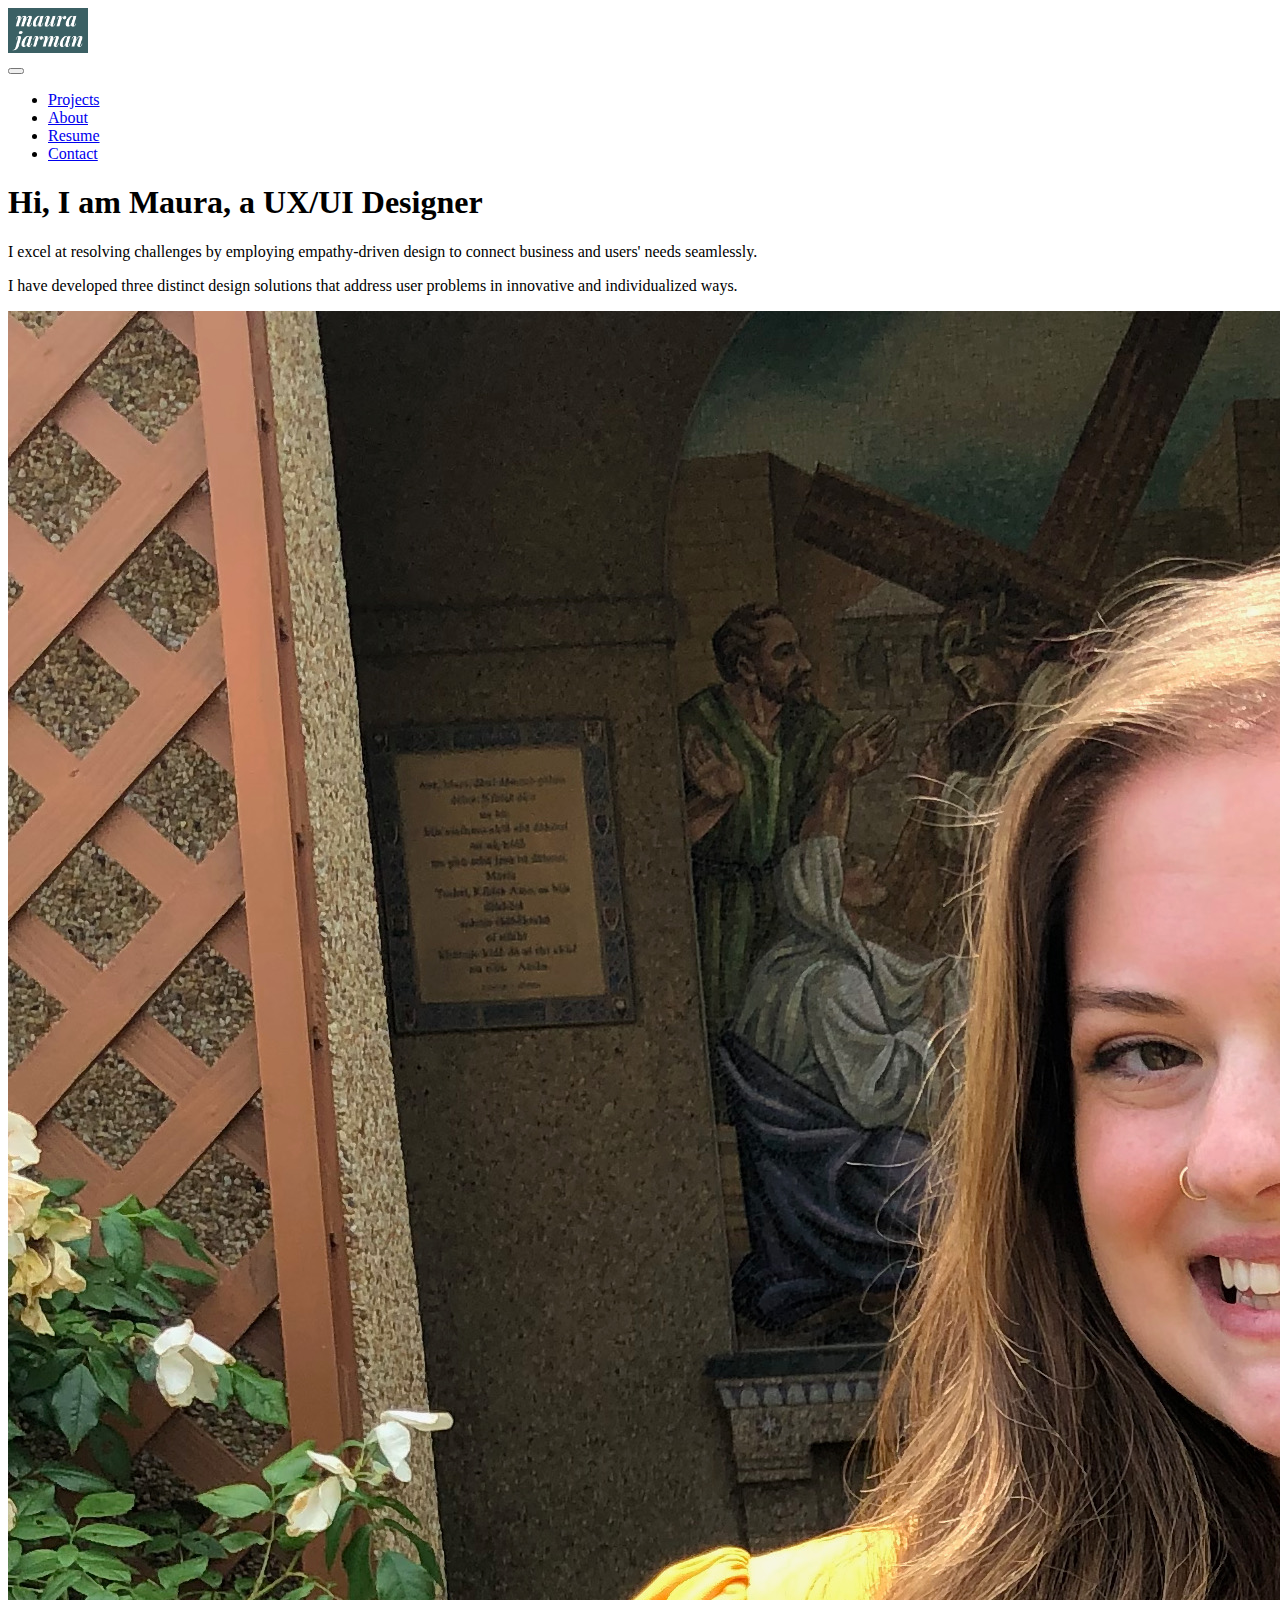
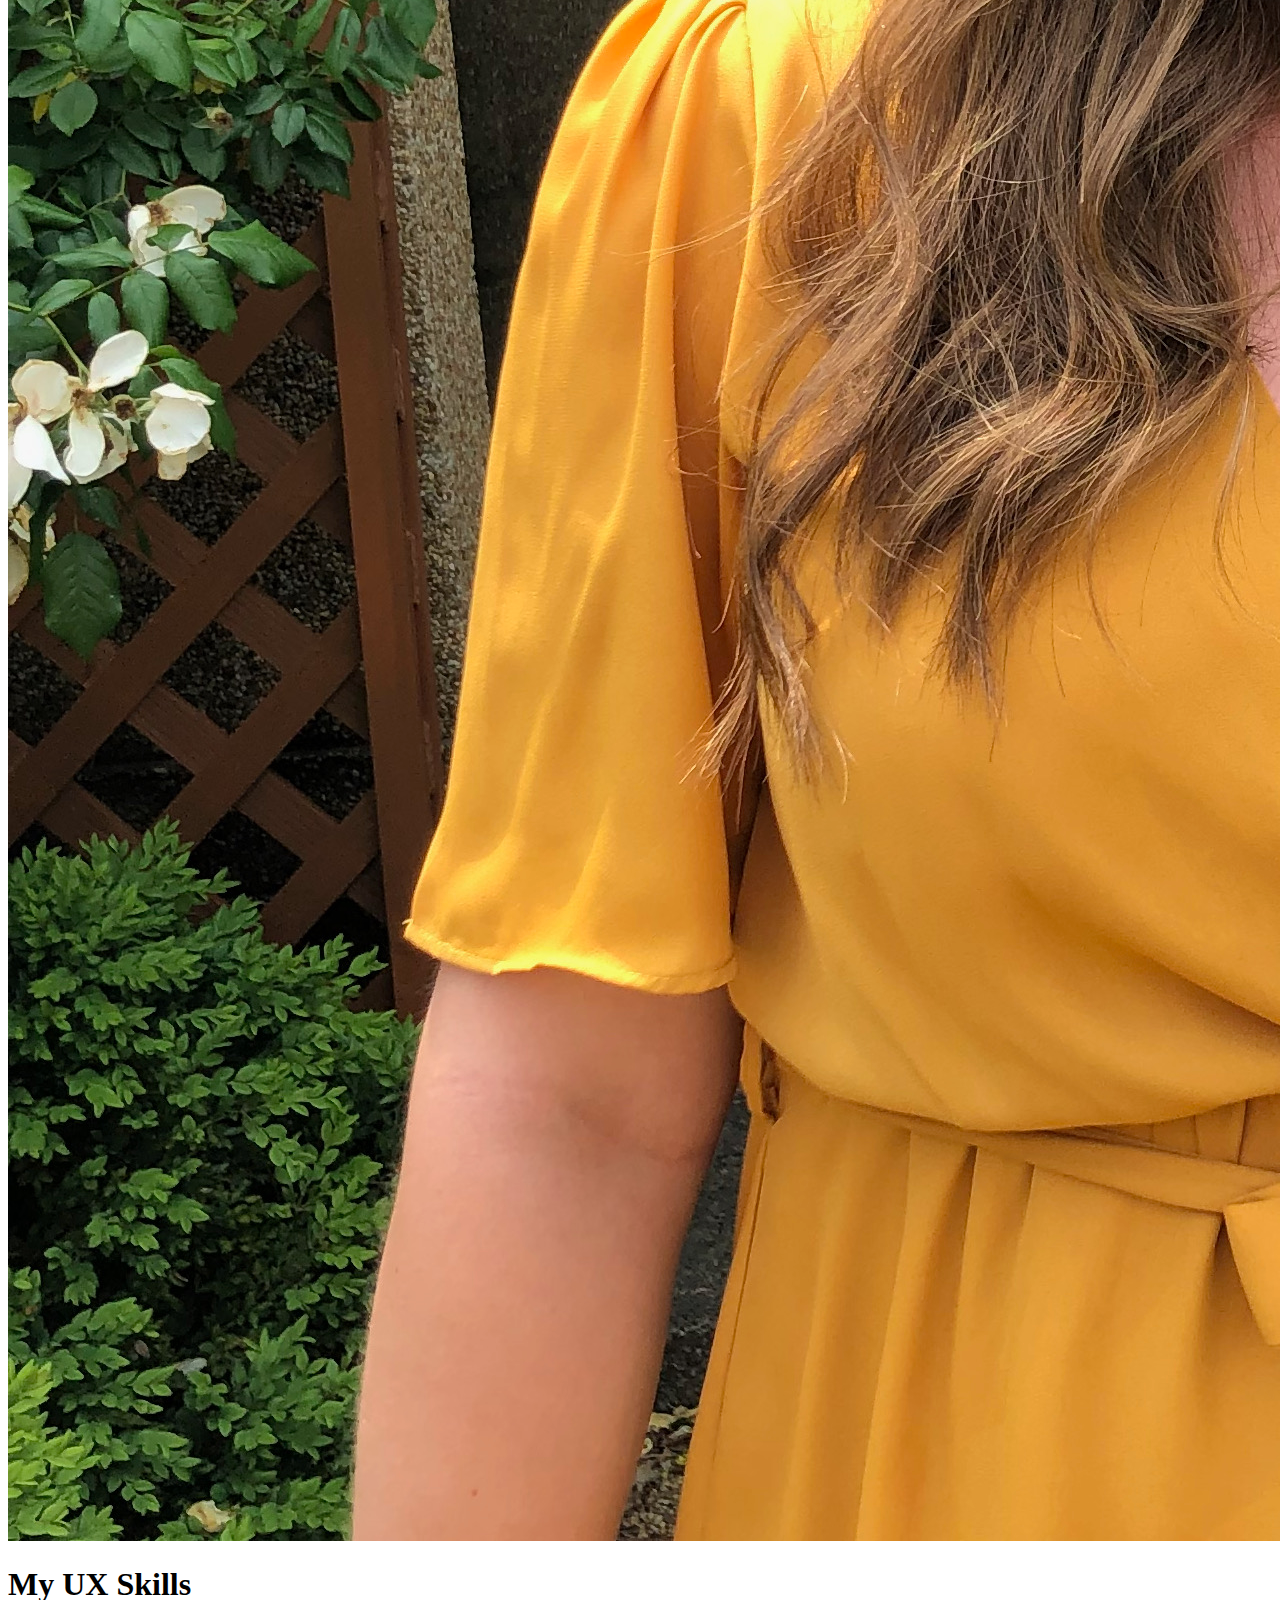
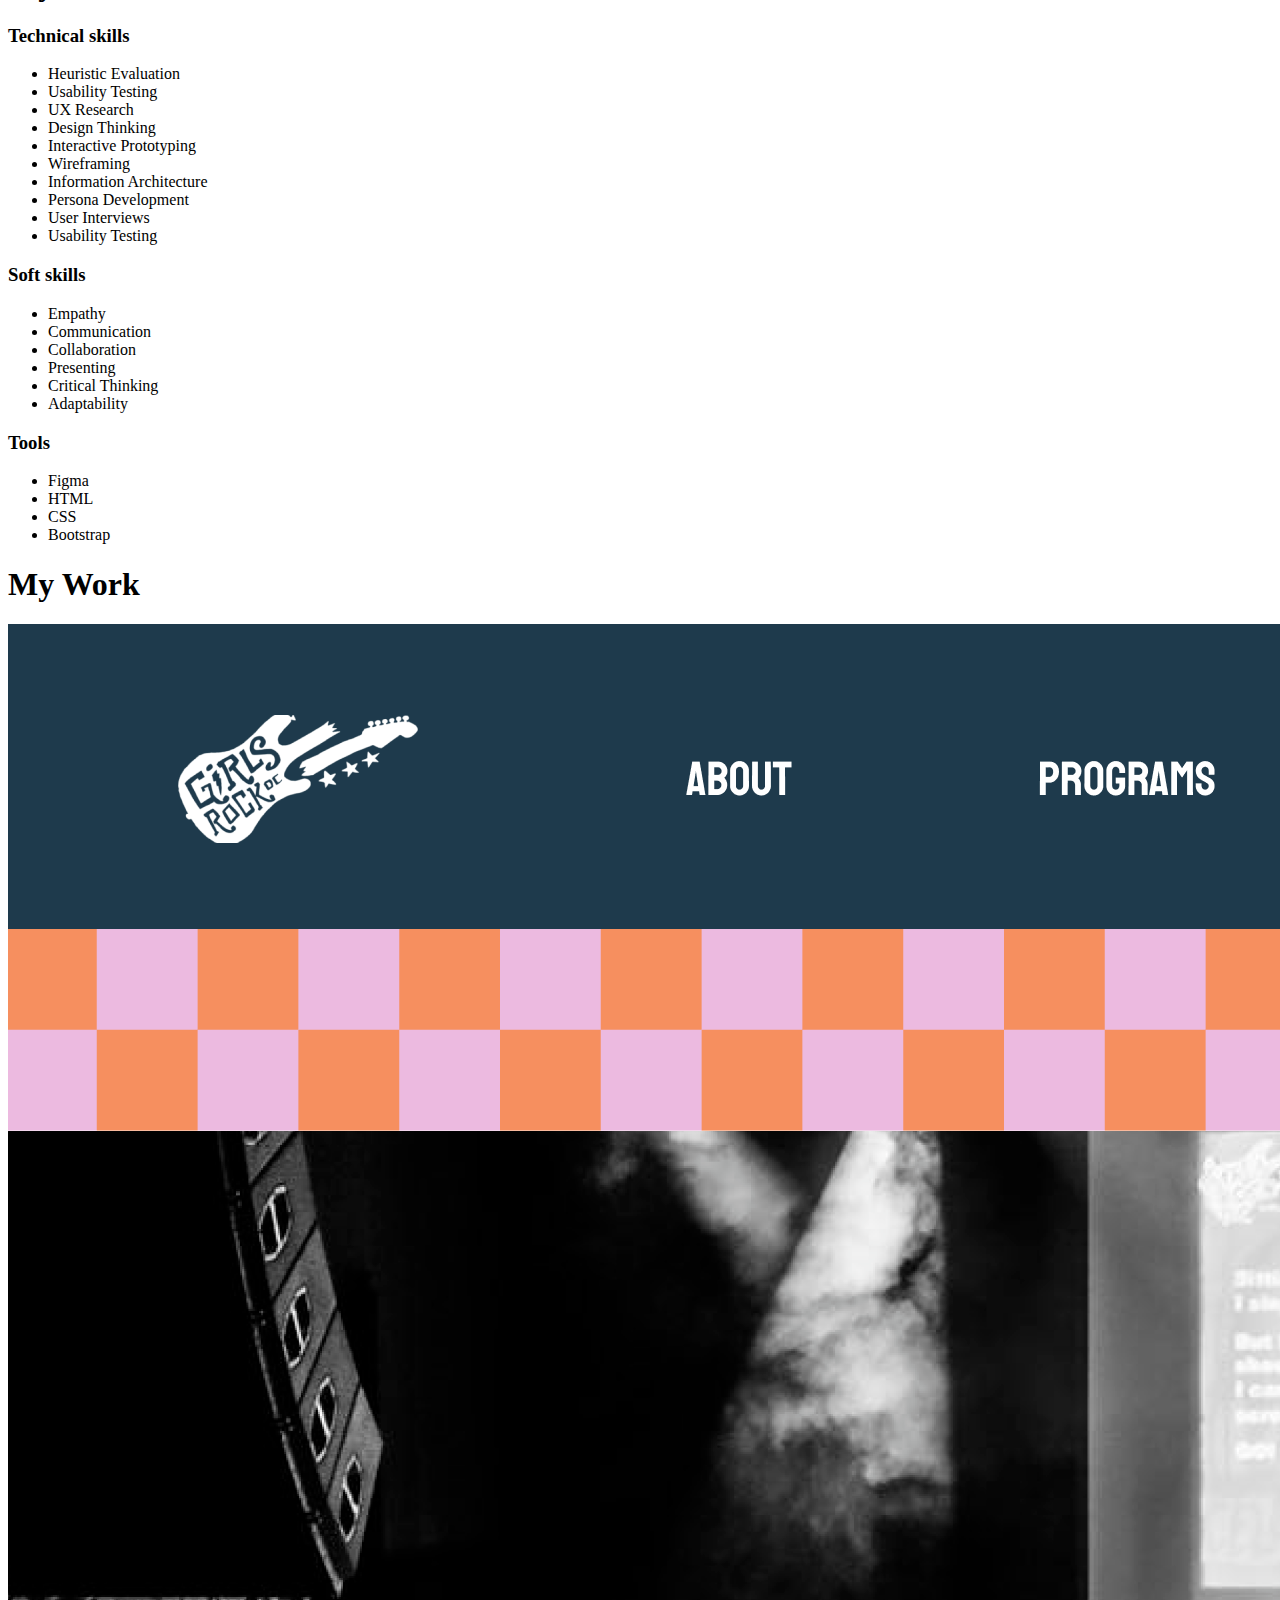
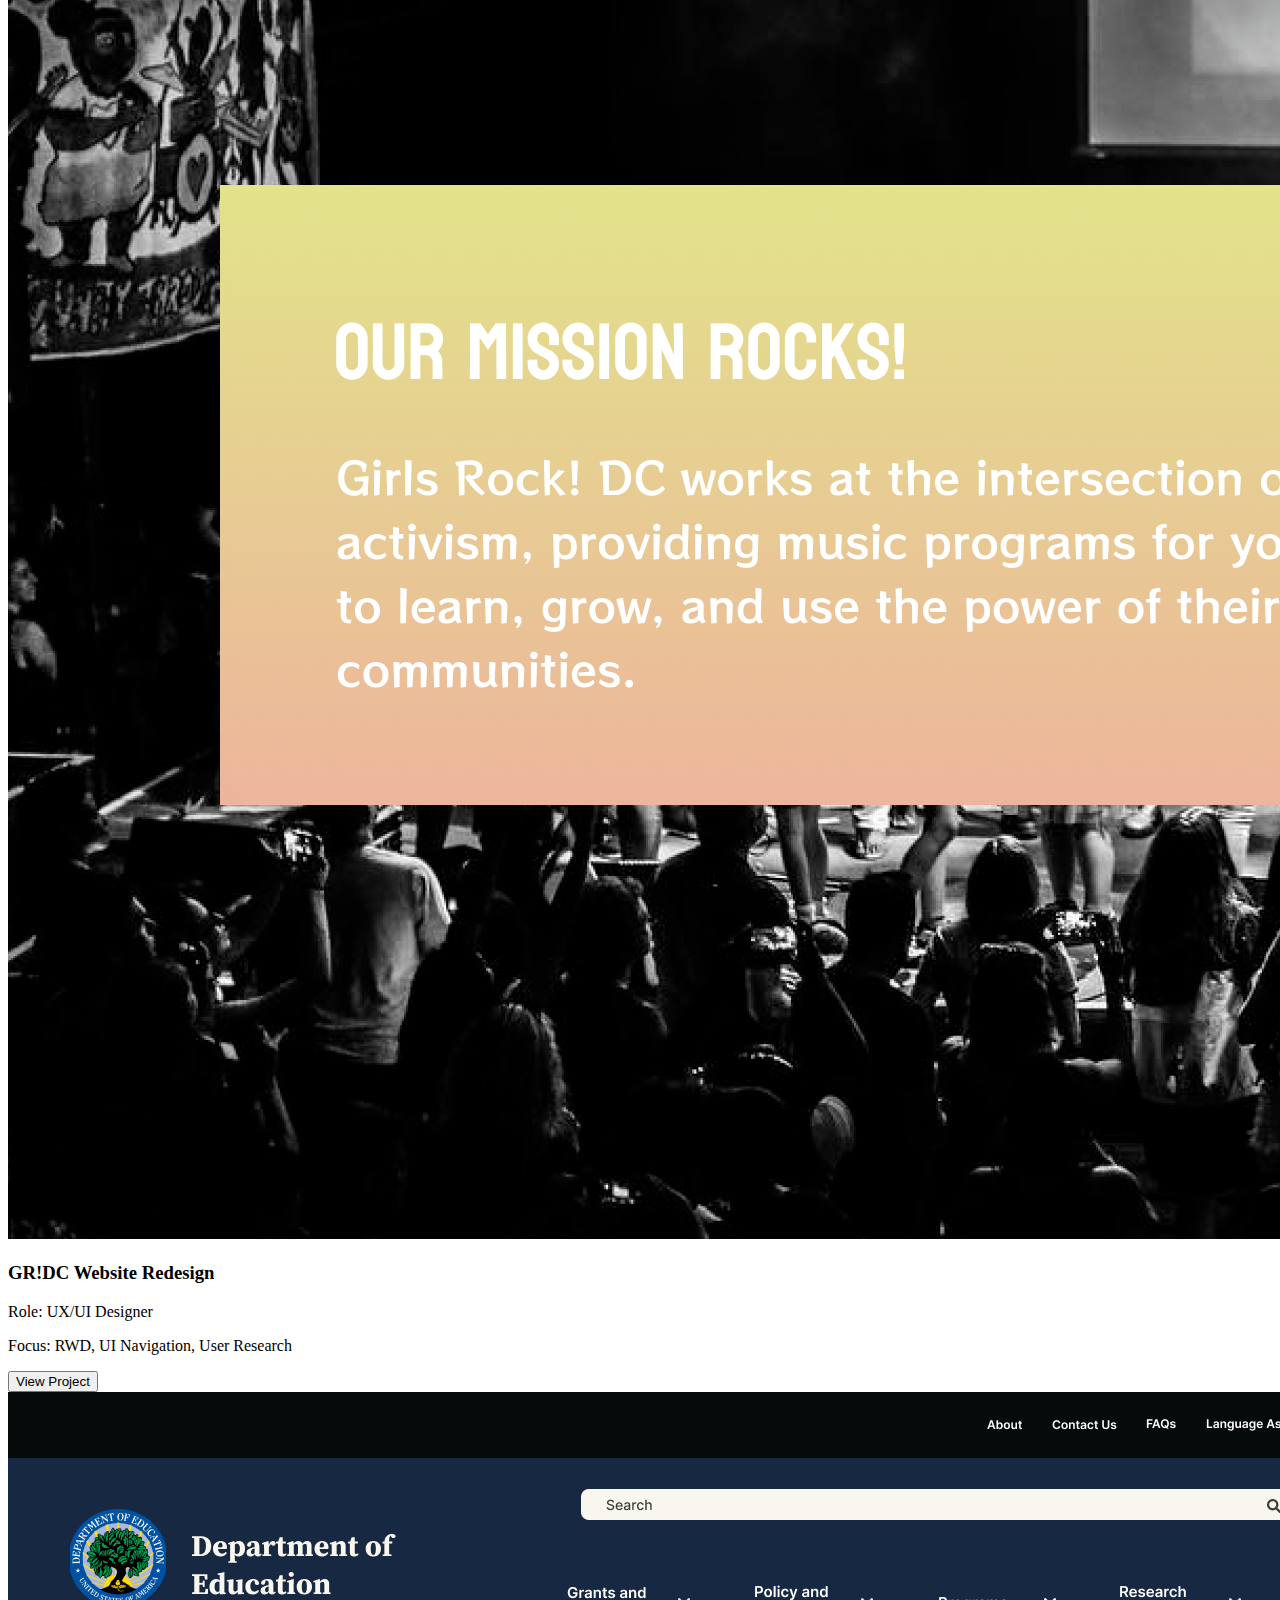
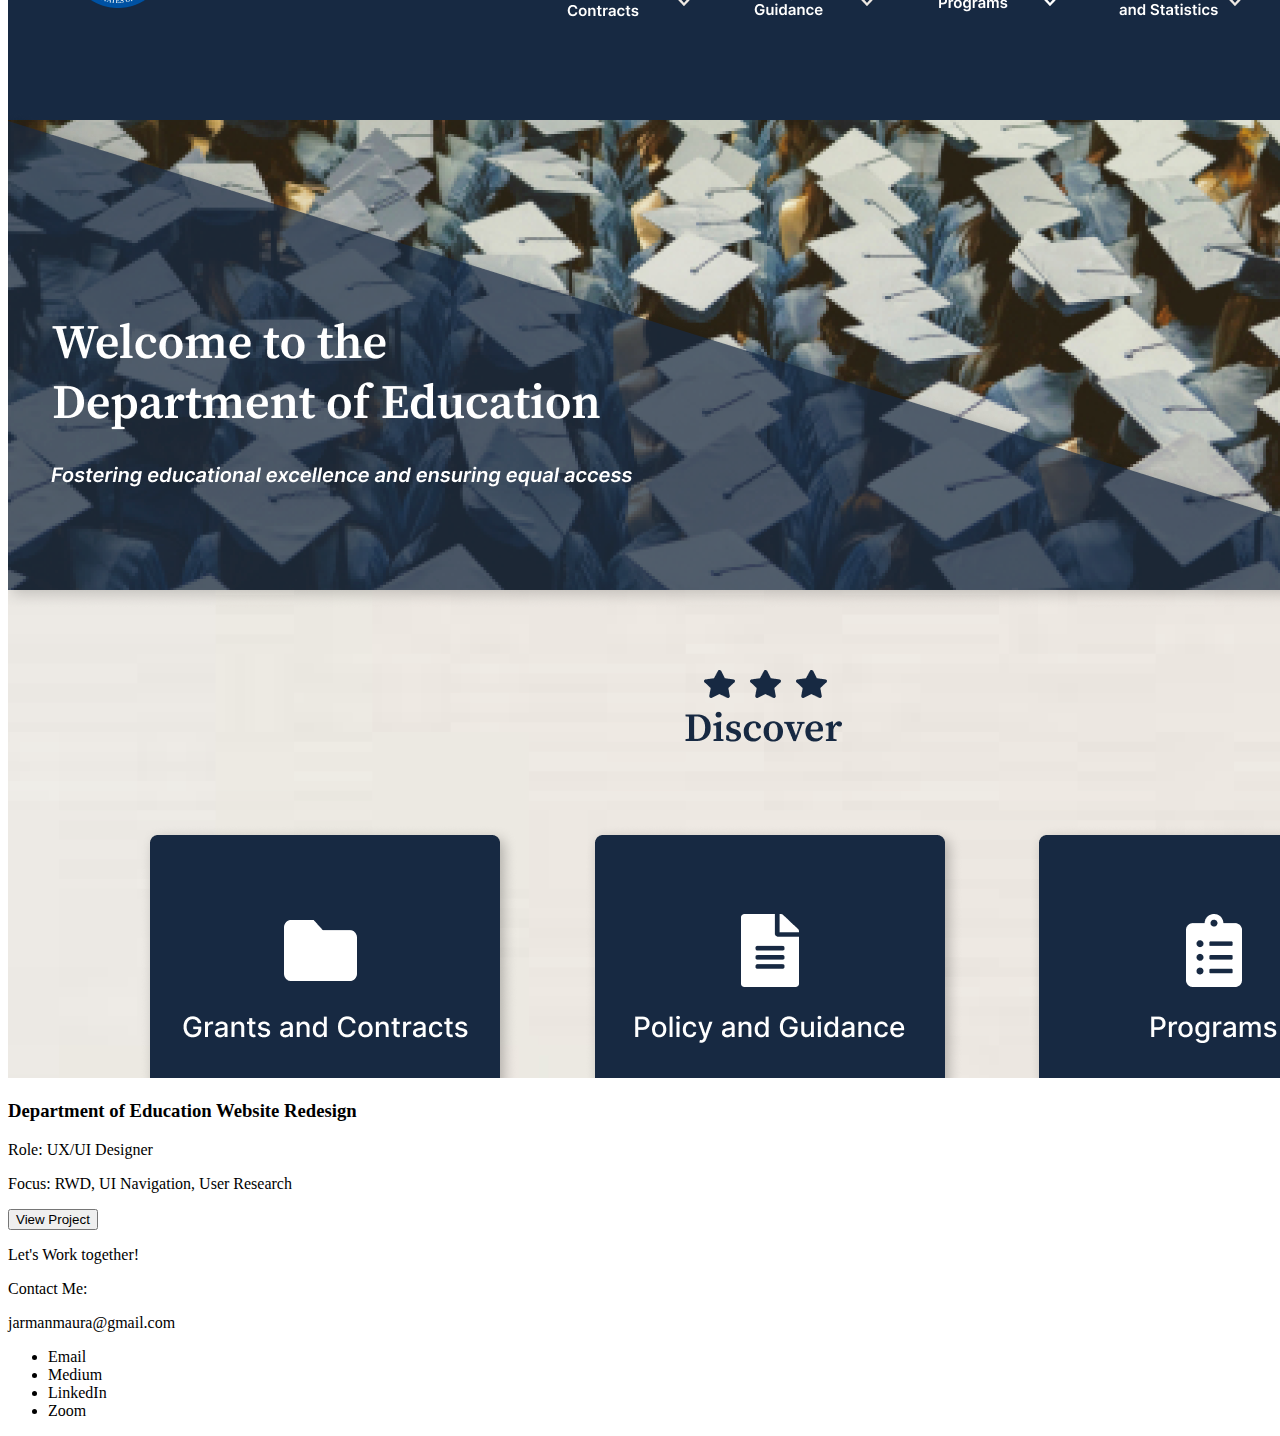
==== index.html @ 614c44e8 "Week 19" ====
<!DOCTYPE html>
<html>
<head>
    <link href="https://cdn.jsdelivr.net/npm/bootstrap@5.3.2/dist/css/bootstrap.min.css" rel="stylesheet" integrity="sha384-T3c6CoIi6uLrA9TneNEoa7RxnatzjcDSCmG1MXxSR1GAsXEV/Dwwykc2MPK8M2HN" crossorigin="anonymous">
    <link rel="stylesheet" href="css/style.css">
    <title>Maura Jarman UX/UI Designer</title>
    <meta name="viewport" content="width=device-width, initial-scale=1">
</head>
<body>

    <nav class="navbar navbar-expand-lg custom-navbar-bg">

        <div class="container">
          <a class="navbar-brand" href="#">
            <img src="images/Maura.png" alt="Maura's Logo" width="80" height="45">
          </a>
        </div>
    
          <button class="navbar-toggler" type="button" data-bs-toggle="collapse" data-bs-target="#navbarSupportedContent" aria-controls="navbarSupportedContent" aria-expanded="false" aria-label="Toggle navigation">
            <span class="navbar-toggler-icon"></span>
          </button>
          <div class="collapse navbar-collapse" id="navbarSupportedContent">
            <ul class="navbar-nav me-auto mb-2 mb-lg-0">
              <li class="nav-item">
                <a class="nav-link active" aria-current="page" href="#">Projects</a>
              </li>
              <li class="nav-item">
                <a class="nav-link" href="#">About</a>
              </li>
              <li class="nav-item">
                <a class="nav-link" href="#">Resume</a>
              </li>
              <li class="nav-item">
                <a class="nav-link" href="#">Contact</a>
              </li>
            </ul>
          </div>
        </div>
      </nav>

      <section class="heroImg">
      <div class="container text-center">
        <div class="row align-items-start">
          <div class="col">
            <h1>Hi, I am Maura, a UX/UI Designer</h1>
            <p>I excel at resolving challenges by employing empathy-driven design to connect business and users' needs seamlessly.</p>
            <p>I have developed three distinct design solutions that address user problems in innovative and individualized ways.</p>
          </div>
          <div class="col">
            <img src="images/IMG_3238.jpeg" alt="Maura's Profile Photo" class="hero-image">
          </div>
        </div>
      </div>

    </section>
    <section class="mySkills">
        <h1> My UX Skills </h1>
      <div class="container text-center">
        <div class="row align-items-start">
          <div class="col">
                <h3> Technical skills </h3>
                <ul>
                    <li>Heuristic Evaluation</li>
                    <li>Usability Testing</li>
                    <li>UX Research</li>
                    <li>Design Thinking</li>
                    <li>Interactive Prototyping</li>
                    <li>Wireframing</li>
                    <li>Information Architecture</li>
                    <li>Persona Development</li>
                    <li>User Interviews</li>
                    <li>Usability Testing</li>
                </ul>
            </div>

          <div class="col">
            <h3> Soft skills </h3>
                <ul>
                    <li>Empathy</li>
                    <li>Communication</li>
                    <li>Collaboration</li>
                    <li>Presenting</li>
                    <li>Critical Thinking</li>
                    <li>Adaptability</li>
                </ul>
          </div>
          <div class="col">
            <h3> Tools </h3>
            <ul>
                <li>Figma</li>
                <li>HTML</li>
                <li>CSS</li> 
                <li>Bootstrap</li>          
            </ul>
          </div>
        </div>
      </div>
      </section>

    <section class="myWork">
        <h1>My Work</h1>
        <div class="workGrid">
            <div class="workItem">
                <div class="container text-center">
                    <div class="row align-items-start">
                      <div class="col">
                        <img src="images/GRDC.png" alt="GRDC Homescreen">
                      </div>
                      <div class="col">
                        <h3 class="text-left">GR!DC Website Redesign</h3>
                        <p class="text-left">Role: UX/UI Designer</p>
                        <p class="text-left">Focus: RWD, UI Navigation, User Research</p>
                        <button type="button" class="btn btn-primary">View Project</button>
                      </div>
                    </div>
                  </div>
            
                  <div class="container text-center">
                    <div class="row align-items-start">
                      <div class="col">
                        <img src="images/DEPED.png" alt="Department of Education Homepage">
                      </div>
                      <div class="col">
                        <h3>Department of Education Website Redesign</h3>
                        <p>Role: UX/UI Designer</p>
                        <p>Focus: RWD, UI Navigation, User Research</p>
                        <button type="button" class="btn btn-primary">View Project</button>
                      </div>
                    </div>
                  </div>
               
    </section>

    <footer class="footer">
        <p>Let's Work together!</p>
        <p>Contact Me:</p>
        <p>jarmanmaura@gmail.com</p>
        <ul>
            <li>Email</li>
            <li>Medium</li>
            <li>LinkedIn</li>
            <li>Zoom</li>
        </ul>
    </footer>
</body>
</html>
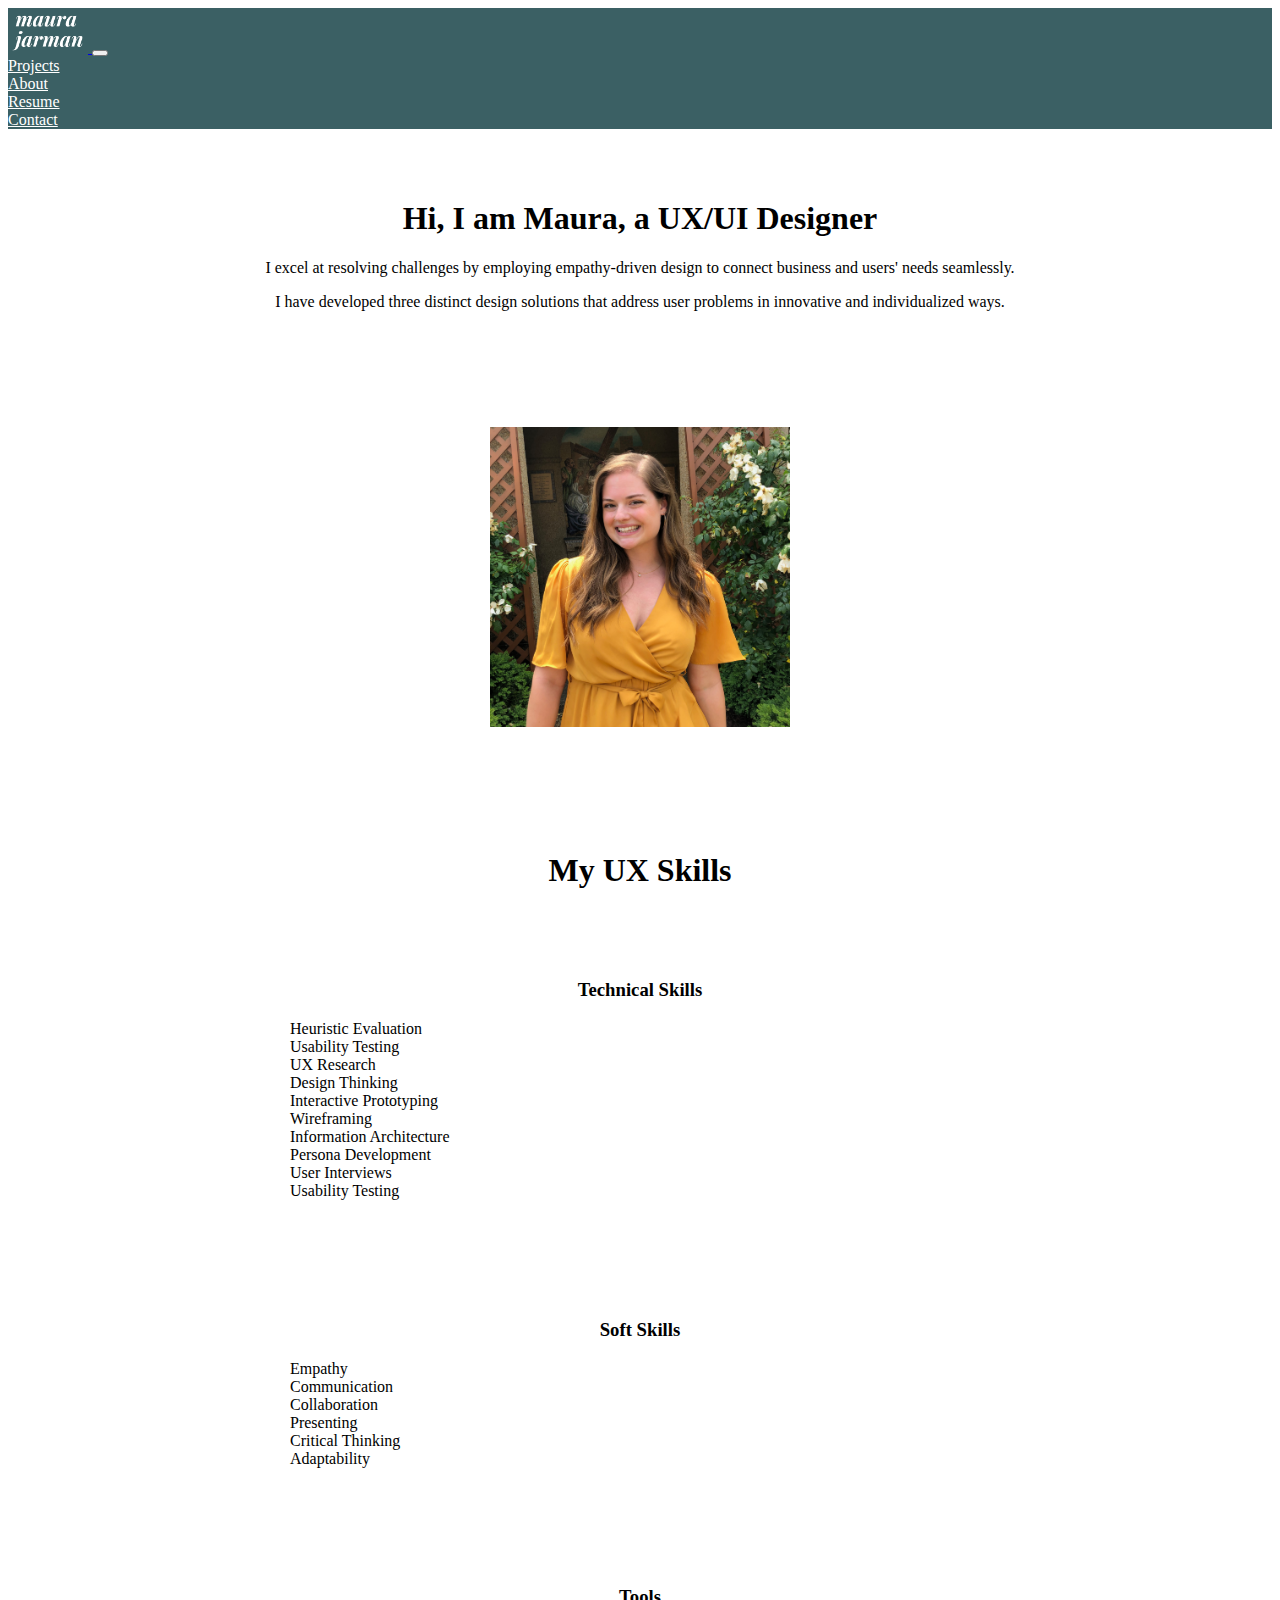
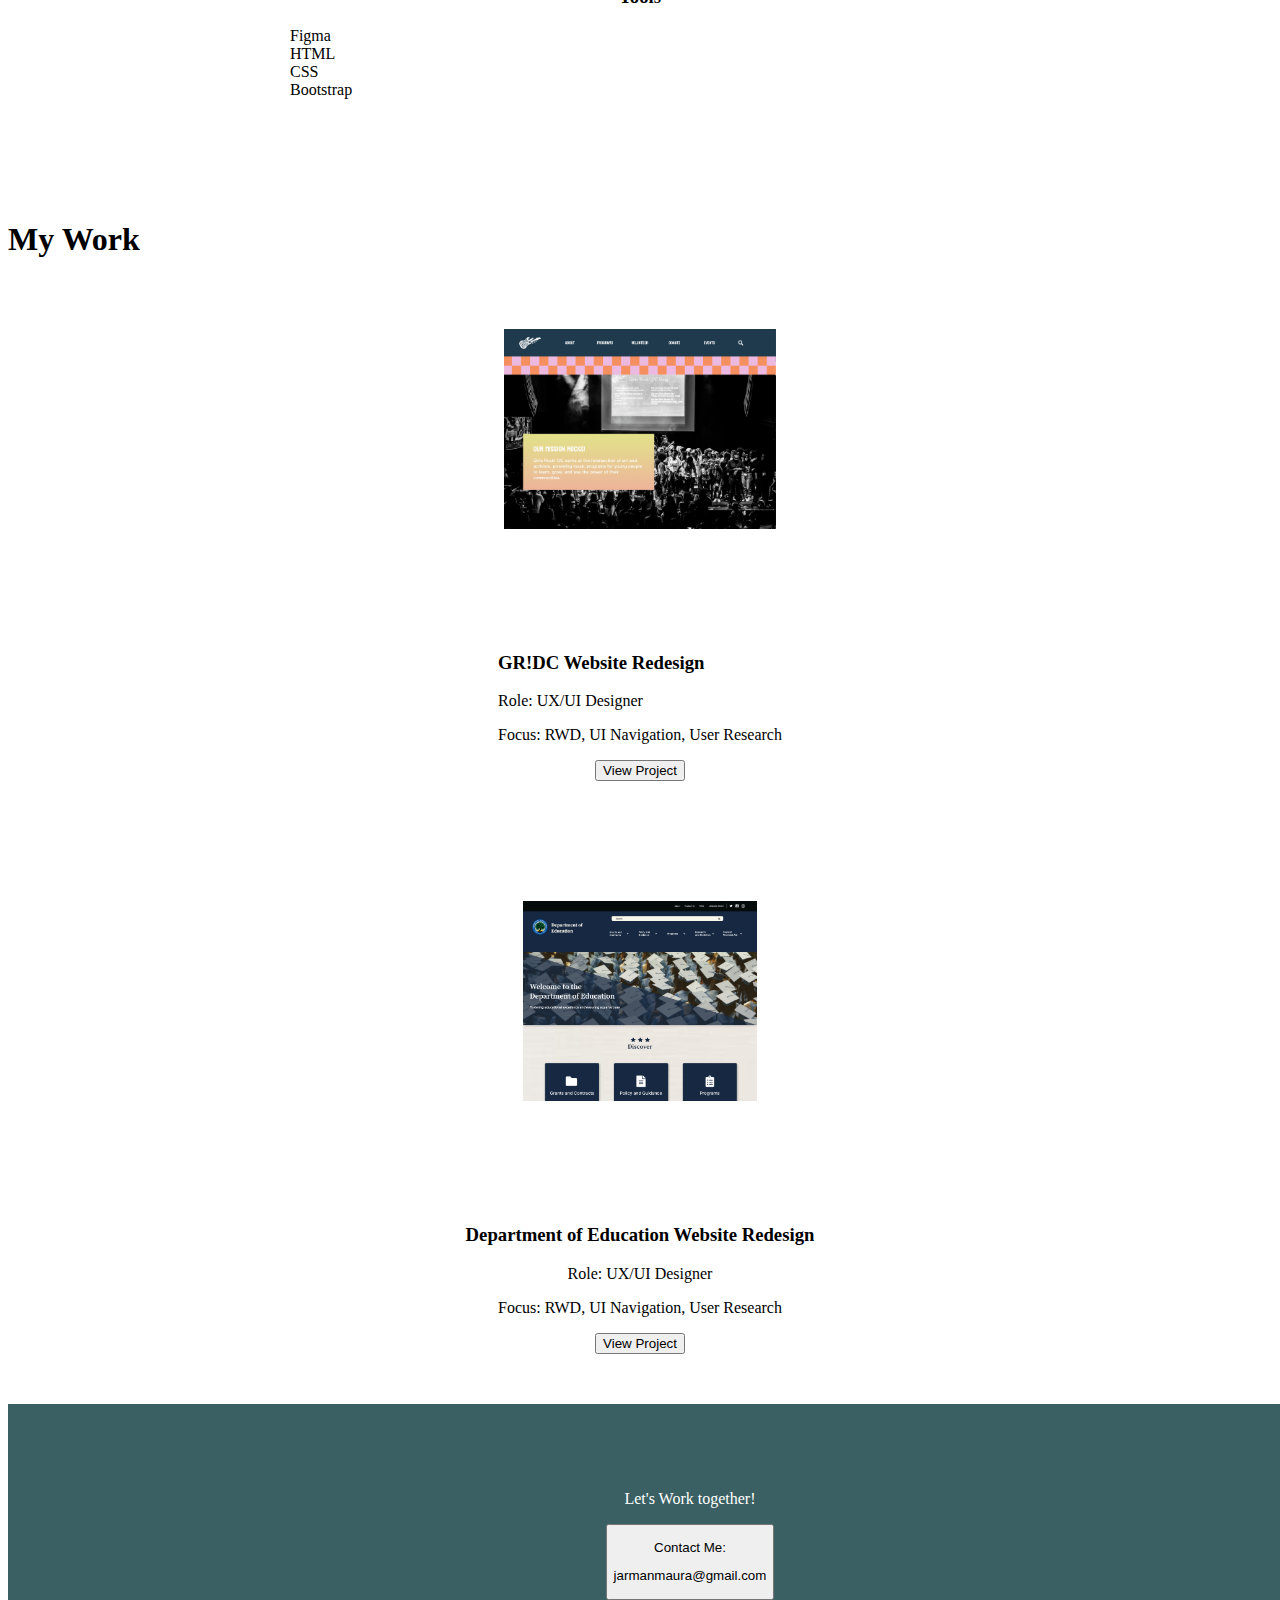
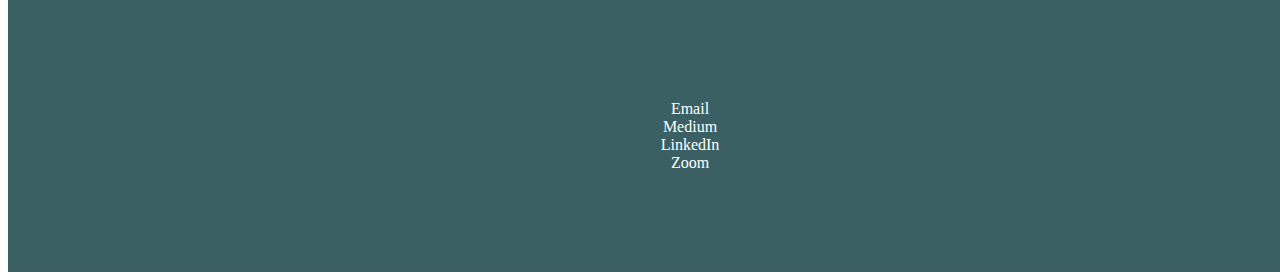
==== commit f4354956: "changes" ====
--- a/index.html
+++ b/index.html
@@ -1,65 +1,62 @@
 <!DOCTYPE html>
 <html>
 <head>
+    <meta name="viewport" content="width=device-width, initial-scale=1">
     <link href="https://cdn.jsdelivr.net/npm/bootstrap@5.3.2/dist/css/bootstrap.min.css" rel="stylesheet" integrity="sha384-T3c6CoIi6uLrA9TneNEoa7RxnatzjcDSCmG1MXxSR1GAsXEV/Dwwykc2MPK8M2HN" crossorigin="anonymous">
-    <link rel="stylesheet" href="css/style.css">
+    <link rel="stylesheet" href="images/css/style.css">
     <title>Maura Jarman UX/UI Designer</title>
-    <meta name="viewport" content="width=device-width, initial-scale=1">
 </head>
 <body>
 
-    <nav class="navbar navbar-expand-lg custom-navbar-bg">
+<nav class="navbar navbar-expand-lg custom-navbar-bg">
+    <div class="container">
+        <a class="navbar-brand" href="#">
+            <img src="images/Maura.png" alt="Maura's Logo" width="80" height="45">
+        </a>
+        <button class="navbar-toggler" type="button" data-bs-toggle="collapse" data-bs-target="#navbarSupportedContent" aria-controls="navbarSupportedContent" aria-expanded="false" aria-label="Toggle navigation">
+            <span class="navbar-toggler-icon"></span>
+        </button>
+        <div class="collapse navbar-collapse" id="navbarSupportedContent">
+            <ul class="navbar-nav ml-auto">
+                <li class="nav-item">
+                    <a class="nav-link scroll-to-projects" href="#myWork">Projects</a>
+                </li>
+                <li class="nav-item">
+                    <a class="nav-link" href="#">About</a>
+                </li>
+                <li class="nav-item">
+                    <a class="nav-link" href="#">Resume</a>
+                </li>
+                <li class="nav-item">
+                    <a class="nav-link" href="#">Contact</a>
+                </li>
+            </ul>
+        </div>
+    </div>
+</nav>
 
-        <div class="container">
-          <a class="navbar-brand" href="#">
-            <img src="images/Maura.png" alt="Maura's Logo" width="80" height="45">
-          </a>
+<section class="heroImg">
+    <div class="container text-center">
+      <div class="row">
+        <div class="col">
+          <h1>Hi, I am Maura, a UX/UI Designer</h1>
+          <p>I excel at resolving challenges by employing empathy-driven design to connect business and users' needs seamlessly.</p>
+        <p>I have developed three distinct design solutions that address user problems in innovative and individualized ways.</p>
         </div>
-    
-          <button class="navbar-toggler" type="button" data-bs-toggle="collapse" data-bs-target="#navbarSupportedContent" aria-controls="navbarSupportedContent" aria-expanded="false" aria-label="Toggle navigation">
-            <span class="navbar-toggler-icon"></span>
-          </button>
-          <div class="collapse navbar-collapse" id="navbarSupportedContent">
-            <ul class="navbar-nav me-auto mb-2 mb-lg-0">
-              <li class="nav-item">
-                <a class="nav-link active" aria-current="page" href="#">Projects</a>
-              </li>
-              <li class="nav-item">
-                <a class="nav-link" href="#">About</a>
-              </li>
-              <li class="nav-item">
-                <a class="nav-link" href="#">Resume</a>
-              </li>
-              <li class="nav-item">
-                <a class="nav-link" href="#">Contact</a>
-              </li>
-            </ul>
-          </div>
-        </div>
-      </nav>
-
-      <section class="heroImg">
-      <div class="container text-center">
-        <div class="row align-items-start">
-          <div class="col">
-            <h1>Hi, I am Maura, a UX/UI Designer</h1>
-            <p>I excel at resolving challenges by employing empathy-driven design to connect business and users' needs seamlessly.</p>
-            <p>I have developed three distinct design solutions that address user problems in innovative and individualized ways.</p>
-          </div>
-          <div class="col">
-            <img src="images/IMG_3238.jpeg" alt="Maura's Profile Photo" class="hero-image">
-          </div>
+        <div class="col">
+        <img src="images/IMG_3238.jpeg" alt="Maura's Profile Photo" class="hero-image" width="300" height="300">
         </div>
       </div>
+    </div>
+</section>
 
-    </section>
-    <section class="mySkills">
-        <h1> My UX Skills </h1>
-      <div class="container text-center">
+<section class="mySkills">
+    <h1> My UX Skills </h1>
+    <div class="container text-center">
         <div class="row align-items-start">
-          <div class="col">
-                <h3> Technical skills </h3>
-                <ul>
+            <div class="col">
+                <h3> Technical Skills </h3>
+                <ul class="text-left">
                     <li>Heuristic Evaluation</li>
                     <li>Usability Testing</li>
                     <li>UX Research</li>
@@ -74,8 +71,8 @@
             </div>
 
           <div class="col">
-            <h3> Soft skills </h3>
-                <ul>
+            <h3> Soft Skills </h3>
+            <ul class="text-left">
                     <li>Empathy</li>
                     <li>Communication</li>
                     <li>Collaboration</li>
@@ -86,7 +83,7 @@
           </div>
           <div class="col">
             <h3> Tools </h3>
-            <ul>
+            <ul class="text-left">
                 <li>Figma</li>
                 <li>HTML</li>
                 <li>CSS</li> 
@@ -97,8 +94,8 @@
       </div>
       </section>
 
-    <section class="myWork">
-        <h1>My Work</h1>
+    <section id="myWork">
+        <h1 class="text-center">My Work</h1>
         <div class="workGrid">
             <div class="workItem">
                 <div class="container text-center">
@@ -130,17 +127,27 @@
                   </div>
                
     </section>
+  </body>
+    <footer class="footer">
+    <div class="container text-center">
+      <div class="row align-items-start">
+        <div class="col">
+          <p>Let's Work together!</p>
+          <button type="button" class="btn btn-primary"><p>Contact Me:</p>
+            <p>jarmanmaura@gmail.com</p></button>
+          
+        </div>
+        <div class="col">
+          <a href="mailto:jarmanmaura@gmail.com" class="footer-link">Email</a>
+          <a href="#" class="footer-link">Medium</a>
+          <a href="#" class="footer-link">LinkedIn</a>
+          <a href="#" class="footer-link">Zoom</a>
+        </div>
+      </div>
+    </div>
+  </footer>
 
-    <footer class="footer">
-        <p>Let's Work together!</p>
-        <p>Contact Me:</p>
-        <p>jarmanmaura@gmail.com</p>
-        <ul>
-            <li>Email</li>
-            <li>Medium</li>
-            <li>LinkedIn</li>
-            <li>Zoom</li>
-        </ul>
-    </footer>
-</body>
+<script src="https://code.jquery.com/jquery-3.6.0.min.js"></script>
+<script src="https://cdn.jsdelivr.net/npm/bootstrap@5.3.2/dist/js/bootstrap.min.js"></script>
+<script src="js/index.js"></script>
 </html>--- a/images/css/style.css
+++ b/images/css/style.css
@@ -0,0 +1,204 @@
+.navigation {
+    display: inline-block;
+    vertical-align: top;
+    width: 73%;
+    padding: 1%;
+}
+
+.custom-navbar-bg {
+    background-color: #3B6064; 
+    
+}
+
+.nav-link {
+    color: white
+}
+
+.nav-link:hover {
+    color: white; 
+    text-decoration: underline;
+}
+
+.nav-item {
+    color: white;
+}
+
+.ml-auto {
+    margin-left: auto !important;
+}
+
+ul {
+  list-style-type: none;
+  margin: 0;
+  padding: 0;
+}
+
+
+.hero-image img {
+    max-width: 100%;
+    max-height: 300px; /* Adjust the height as needed */
+}
+
+.content {
+   width: 500px;
+   margin: 0 auto; 
+}
+
+
+.mySkills {
+    text-align: center; 
+    margin: 0 auto; 
+    max-width: 800px; 
+    padding: 50px;
+}
+
+.col {
+    text-align: center;
+    padding: 50px;
+}
+
+.btn btn-priary{
+    color: #3B6064
+}
+
+.mySkills > .flexContainer {
+    display: flex;
+    flex-direction: row;
+    justify-content: center; 
+    align-items: flex-start; 
+    padding: 50px;
+}
+
+.mySkills > .flexContainer > div {
+    width: 33%;
+    margin-right: 50px; 
+    padding: 20px; 
+    border: 1px solid #ccc; 
+    text-align: left; 
+}
+
+
+.mySkills > .flexContainer > div > h3 {
+    font-size: 18px;
+    margin-bottom: 10px; 
+}
+
+.flexContainer {
+    display: flex;
+    flex-direction: row;
+    justify-content: space-between;
+    align-items: center; 
+    padding: 50px;
+}
+
+.flexContainer > div {
+    width: 33%;
+    margin-right: 50px; 
+    padding: 20px; 
+    border: 1px solid #ccc; 
+}
+
+.flexContainer > div > h3 {
+    font-size: 18px;
+    margin-bottom: 10px; 
+    align-items: center;
+}
+
+
+.flexContainer > div > ul {
+    list-style-type: circle;
+    padding: 20px;
+}
+
+.flexContainer > div > ul > li {
+    margin-bottom: 5px; 
+}
+
+
+.workGrid {
+    display: grid;
+    grid-template-columns: 1fr 1fr; 
+    grid-gap: 20px; 
+    max-width: 100%; 
+    height: auto; 
+    display: block; 
+    margin: 0 auto; 
+}
+
+.workGrid {
+    display: grid;
+    grid-template-columns: 1fr; 
+    grid-gap: 20px; 
+    max-width: 100%;
+    margin: 0 auto;
+}
+
+.workItem {
+    display: flex;
+    flex-direction: column; 
+    align-items: center; 
+    text-align: center; 
+}
+
+.workItem > div:first-child {
+    flex: 1; 
+    padding-bottom: 20px; 
+}
+
+.workItem img {
+    max-width: 100%; 
+    height: auto; 
+    max-height: 200px; 
+}
+
+.text-left {
+    text-align: left;
+}
+.footer {
+    background-color: #3B6064;
+    color: white;
+    vertical-align: bottom;
+    width: 100%;
+    max-width: 100%;
+    padding-top: 20px;
+    padding-left: 50px;
+    padding-bottom: 50px;
+}
+
+ul.footer {
+    display: inline-block;
+    vertical-align: top; 
+    padding-bottom: 50px;
+}
+
+.footer-link {
+    color: white; 
+    text-decoration: none; 
+    transition: color 0.3s; 
+    display: block;
+}
+
+.footer-link:hover {
+    color: white; 
+    text-decoration: underline;
+}
+
+@media screen and (max-width: 600px) {
+    .mySkills .flexContainer {
+        flex-direction: column;
+        align-items: center; 
+    }
+
+    .mySkills .flexContainer > div {
+        width: 100%;
+        margin-right: 0; 
+    }
+
+    .workGrid {
+        grid-template-columns: 1fr; 
+        grid-template-areas: 
+            "project1"
+            "project2";
+        
+    }
+}